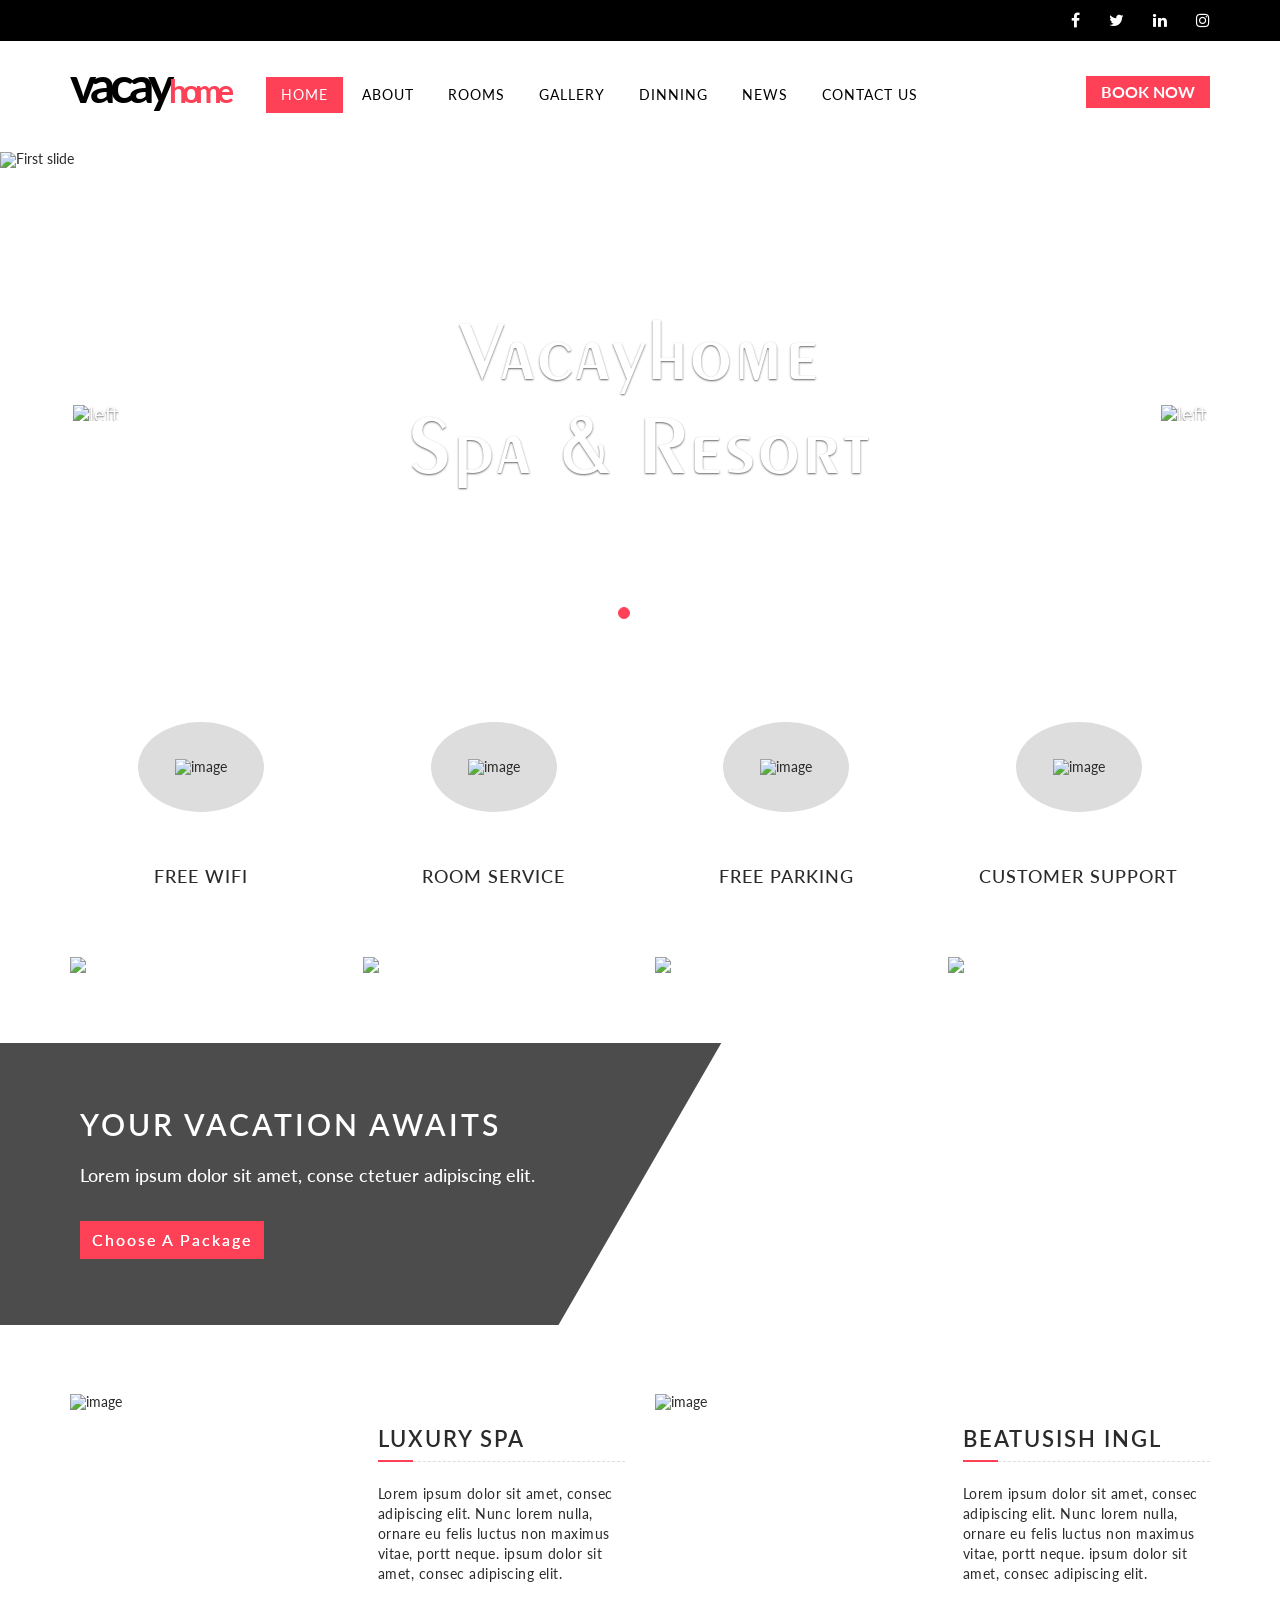
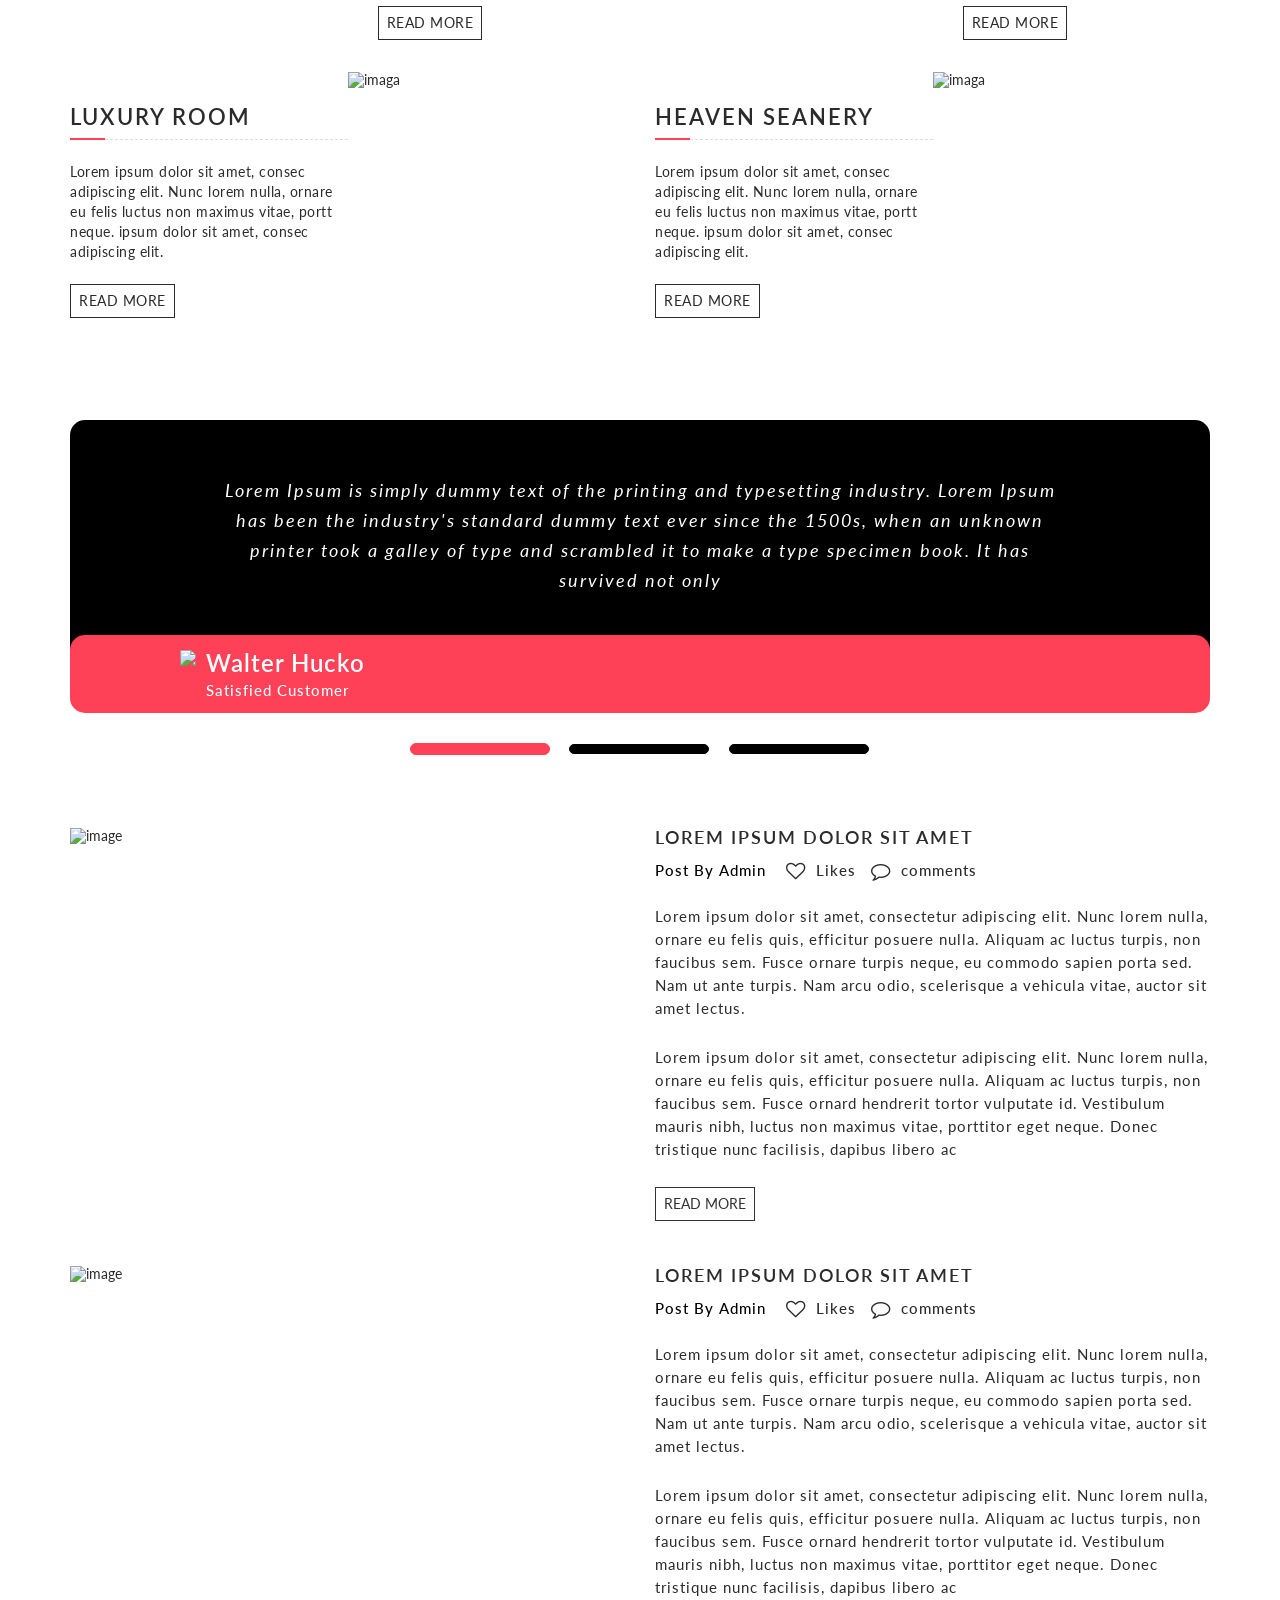
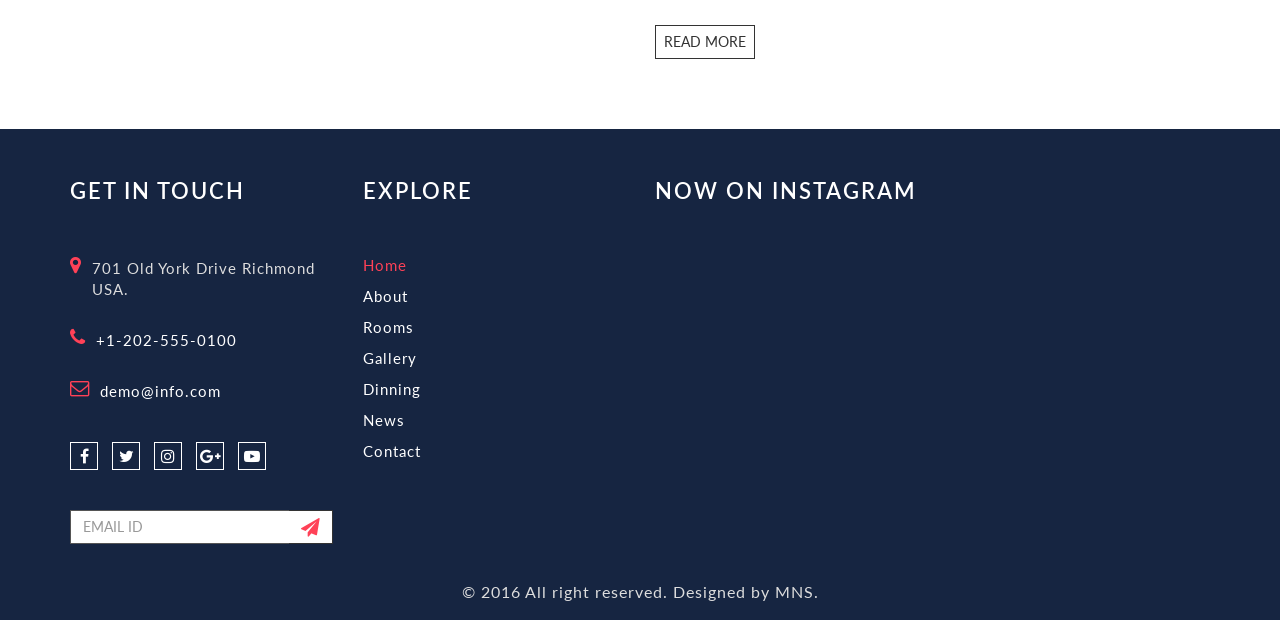
==== index.html @ 3d01913d "Add files via upload" ====
<!DOCTYPE html>
<html lang="en">

<head>
        <meta charset="utf-8">
        <meta http-equiv="X-UA-Compatible" content="IE=edge">
        <meta name="viewport" content="width=device-width, initial-scale=1.0">
        <link rel="icon" href="images/icons/favicon.png"/>
        <title>Vacayhome - Spa & Resort</title>

        <!-- Bootstrap core CSS -->
        <link href="css/bootstrap.min.css" rel="stylesheet">
        <link href="font-awesome/css/font-awesome.min.css" rel="stylesheet" type="text/css" />
        <!-- Custom styles for this template -->
        <link href="css/style.css" rel="stylesheet">
        <link href="fonts/antonio-exotic/stylesheet.css" rel="stylesheet">
        <link rel="stylesheet" href="css/lightbox.min.css">
        <link href="css/responsive.css" rel="stylesheet">
        <script src="js/jquery.min.js" type="text/javascript"></script>
        <script src="js/bootstrap.min.js" type="text/javascript"></script>
        <script src="js/lightbox-plus-jquery.min.js" type="text/javascript"></script>
        <script src="js/instafeed.min.js" type="text/javascript"></script>
        <script src="js/custom.js" type="text/javascript"></script>
    </head>
    <body>
        <div id="page">
            <!---header top---->
            <div class="top-header">
                <div class="container">
                    <div class="row">
                        <div class="col-md-6">
                            <!--                            <a href="#"> </a>
                                                        <div class="info-block"><i class="fa fa-map"></i>701 Old York Drive Richmond USA.</div>-->
                        </div>
                        <div class="col-md-6">
                            <div class="social-grid">
                                <ul class="list-unstyled text-right">
                                    <li><a><i class="fa fa-facebook"></i></a></li>
                                    <li><a><i class="fa fa-twitter"></i></a></li>
                                    <li><a><i class="fa fa-linkedin"></i></a></li>
                                    <li><a><i class="fa fa-instagram"></i></a></li>
                                </ul>
                            </div>
                        </div>
                    </div>
                </div>
            </div>
            <!--header--->
            <header class="header-container">
                <div class="container">
                    <div class="top-row">
                        <div class="row">
                            <div class="col-md-2 col-sm-6 col-xs-6">
                                <div id="logo">
                                    <!--<a href="index.html"><img src="images/logo.png" alt="logo"></a>-->
                                    <a href="index.html"><span>vacay</span>home</a>
                                </div>                       
                            </div>
                            <div class="col-sm-6 visible-sm">
                                <div class="text-right"><button type="button" class="book-now-btn">Book Now</button></div>
                            </div>
                            <div class="col-md-8 col-sm-12 col-xs-12 remove-padd">
                                <nav class="navbar navbar-default">
                                    <div class="navbar-header page-scroll">
                                        <button data-target=".navbar-ex1-collapse" data-toggle="collapse" class="navbar-toggle" type="button">
                                            <span class="sr-only">Toggle navigation</span>
                                            <span class="icon-bar"></span>
                                            <span class="icon-bar"></span>
                                            <span class="icon-bar"></span>
                                        </button>

                                    </div>
                                    <div class="collapse navigation navbar-collapse navbar-ex1-collapse remove-space">
                                        <ul class="list-unstyled nav1 cl-effect-10">
                                            <li><a  data-hover="Home" class="active"><span>Home</span></a></li>
                                            <li><a data-hover="About"  href="about.html"><span>About</span></a></li>
                                            <li><a data-hover="Rooms"  href="rooms.html"><span>Rooms</span></a></li>
                                            <li><a data-hover="Gallery"  href="gallery.html"><span>Gallery</span></a></li>
                                            <li><a data-hover="Dinning" href="dinning.html"><span>Dinning</span></a></li>
                                            <li><a data-hover="News" href="news.html"><span>News</span></a></li>
                                            <li><a data-hover="Contact Us" href="contact.html"><span>contact Us</span></a></li>
                                        </ul>

                                    </div>
                                </nav>
                            </div>
                            <div class="col-md-2  col-sm-4 col-xs-12 hidden-sm">
                                <div class="text-right"><button type="button" class="book-now-btn">Book Now</button></div>
                            </div>
                        </div>
                    </div>
                </div>
            </header>


            <!--end-->
            <div id="myCarousel1" class="carousel slide" data-ride="carousel"> 
                <!-- Indicators -->

                <ol class="carousel-indicators">
                    <li data-target="#myCarousel1" data-slide-to="0" class="active"></li>
                    <li data-target="#myCarousel1" data-slide-to="1"></li>
                    <li data-target="#myCarousel1" data-slide-to="2"></li>
                </ol>
                <div class="carousel-inner">
                    <div class="item active"> <img src="images/banner.png" style="width:100%; height: 500px" alt="First slide">
                        <div class="carousel-caption">
                            <h1>vacayhome<br> spa & Resort</h1>
                        </div>
                    </div>
                    <div class="item"> <img src="images/banner2.png" style="width:100%; height: 500px" alt="Second slide">
                        <div class="carousel-caption">
                            <h1>vacayhome<br> spa & Resort</h1>
                        </div>
                    </div>
                    <div class="item"> <img src="images/banner3.png" style="width:100%; height: 500px" alt="Third slide">
                        <div class="carousel-caption">
                            <h1>vacayhome<br> spa & Resort</h1>
                        </div>
                    </div>

                </div>
                <a class="left carousel-control" href="#myCarousel1" data-slide="prev"> <img src="images/icons/left-arrow.png" onmouseover="this.src = 'images/icons/left-arrow-hover.png'" onmouseout="this.src = 'images/icons/left-arrow.png'" alt="left"></a>
                <a class="right carousel-control" href="#myCarousel1" data-slide="next"><img src="images/icons/right-arrow.png" onmouseover="this.src = 'images/icons/right-arrow-hover.png'" onmouseout="this.src = 'images/icons/right-arrow.png'" alt="left"></a>

            </div>
            <div class="clearfix"></div>

            <!--service block--->
            <section class="service-block">
                <div class="container">
                    <div class="row">
                        <div class="col-md-3 col-sm-3 col-xs-6 width-50">
                            <div class="service-details text-center">
                                <div class="service-image">
                                    <img alt="image" class="img-responsive" src="images/icons/wifi.png">
                                </div>
                                <h4><a>free wifi</a></h4>
                            </div>
                        </div>
                        <div class="col-md-3 col-sm-3 col-xs-6 width-50">
                            <div class="service-details text-center">
                                <div class="service-image">
                                    <img alt="image" class="img-responsive" src="images/icons/key.png">
                                </div>
                                <h4><a>room service</a></h4>
                            </div>
                        </div>
                        <div class="col-md-3 col-sm-3 col-xs-6 mt-25">
                            <div class="service-details text-center">
                                <div class="service-image">
                                    <img alt="image" class="img-responsive" src="images/icons/car.png">
                                </div>
                                <h4><a>free parking</a></h4>
                            </div>
                        </div>
                        <div class="col-md-3 col-sm-3 col-xs-6 mt-25">
                            <div class="service-details text-center">
                                <div class="service-image">
                                    <img alt="image" class="img-responsive" src="images/icons/user.png">
                                </div>
                                <h4><a>customer support</a></h4>
                            </div>
                        </div>
                    </div>
                </div>
            </section>

            <!--gallery block--->
            <section class="gallery-block gallery-front">
                <div class="container">
                    <div class="row">
                        <div class="col-lg-3 col-md-3 col-sm-3 col-xs-12">
                            <div class="gallery-image">
                                <img class="img-responsive" src="images/room1.png">
                                <div class="overlay">
                                    <a class="info pop example-image-link img-responsive" href="images/room1.png" data-lightbox="example-1"><i class="fa fa-search" aria-hidden="true"></i></a>
                                    <p><a>delux room</a></p>
                                </div>
                            </div>
                        </div>
                        <div class="col-lg-3 col-md-3 col-sm-3 col-xs-12">
                            <div class="gallery-image">
                                <img class="img-responsive" src="images/room2.png">
                                <div class="overlay">
                                    <a class="info pop example-image-link img-responsive" href="images/room2.png" data-lightbox="example-1"><i class="fa fa-search" aria-hidden="true"></i></a>
                                    <p><a>super room</a></p>
                                </div>
                            </div>
                        </div>
                        <div class="col-lg-3 col-md-3 col-sm-3 col-xs-12">
                            <div class="gallery-image">
                                <img class="img-responsive" src="images/room3.png">
                                <div class="overlay">
                                    <a class="info pop example-image-link img-responsive" href="images/room3.png" data-lightbox="example-1"><i class="fa fa-search" aria-hidden="true"></i></a>
                                    <p><a>single room</a></p>
                                </div>
                            </div>
                        </div>
                        <div class="col-lg-3 col-md-3 col-sm-3 col-xs-12">
                            <div class="gallery-image">
                                <img class="img-responsive" src="images/room4.png">
                                <div class="overlay">
                                    <a class="info pop example-image-link img-responsive" href="images/room4.png" data-lightbox="example-1"><i class="fa fa-search" aria-hidden="true"></i></a>
                                    <p><a>double room</a></p>
                                </div>
                            </div>
                        </div>
                    </div>
                </div>
            </section>

            <!--offer block-->
            <section class="vacation-offer-block">
                <div class="vacation-offer-bgbanner">
                    <div class="container">
                        <div class="row">
                            <div class="col-md-5 col-sm-6 col-xs-12">
                                <div class="vacation-offer-details">
                                    <h1>Your vacation Awaits</h1>
                                    <h4>Lorem ipsum dolor sit amet, conse ctetuer adipiscing elit.</h4>
                                    <button type="button" class="btn btn-default">Choose a package</button>
                                </div>
                            </div>
                        </div>
                    </div>
                </div>
            </section>
            <!--End-->

            <!----resort-overview--->
            <section class="resort-overview-block">
                <div class="container">
                    <div class="row">
                        <div class="col-md-6 col-sm-12 col-xs-12 remove-padd-right">
                            <div class="side-A">
                                <div class="product-thumb">
                                    <div class="image">
                                        <a><img src="images/category1.png" class="img-responsive" alt="image"></a>
                                    </div>
                                </div>
                            </div>
                            <div class="side-B">
                                <div class="product-desc-side">
                                    <h3><a>luxury spa</a></h3>
                                    <p>Lorem ipsum dolor sit amet, consec adipiscing elit. Nunc lorem nulla, ornare eu felis luctus non maximus vitae, portt neque. ipsum dolor sit amet, consec adipiscing elit.</p>
                                    <div class="links"><a href="single-blog.html">Read more</a></div>
                                </div>
                            </div>
                        </div>
                        <div class="clear"></div>
                        <div class="col-md-6 col-sm-12 col-xs-12 remove-padd-left">
                            <div class="side-A">
                                <div class="product-thumb">
                                    <div class="image">
                                        <a><img alt="image" class="img-responsive" src="images/category2.png"></a>
                                    </div>
                                </div>
                            </div>
                            <div class="side-B">
                                <div class="product-desc-side">
                                    <h3><a>Beatusish ingl</a></h3>
                                    <p>Lorem ipsum dolor sit amet, consec adipiscing elit. Nunc lorem nulla, ornare eu felis luctus non maximus vitae, portt neque. ipsum dolor sit amet, consec adipiscing elit.</p>
                                    <div class="links"><a href="single-blog.html">Read more</a></div>
                                </div>
                            </div>
                        </div>
                        <div class="clear"></div>
                        <div class="col-md-6 col-sm-12 col-xs-12 remove-padd-right">
                            <div class="side-A">
                                <div class="product-desc-side">
                                    <h3><a>luxury room</a></h3>
                                    <p>Lorem ipsum dolor sit amet, consec adipiscing elit. Nunc lorem nulla, ornare eu felis luctus non maximus vitae, portt neque. ipsum dolor sit amet, consec adipiscing elit.</p>
                                    <div class="links"><a href="single-blog.html">Read more</a></div>
                                </div>
                            </div>

                            <div class="side-B">
                                <div class="product-thumb">
                                    <div class="image txt-rgt">
                                        <a class="arrow-left"><img src="images/category3.png" class="img-responsive" alt="imaga"></a>
                                    </div>
                                </div>
                            </div>
                        </div>
                        <div class="clear"></div>
                        <div class="col-md-6 col-sm-12 col-xs-12 remove-padd-left">
                            <div class="side-A">
                                <div class="product-desc-side">
                                    <h3><a>heaven seanery</a></h3>
                                    <p>Lorem ipsum dolor sit amet, consec adipiscing elit. Nunc lorem nulla, ornare eu felis luctus non maximus vitae, portt neque. ipsum dolor sit amet, consec adipiscing elit.</p>
                                    <div class="links"><a href="single-blog.html">Read more</a></div>
                                </div>
                            </div>

                            <div class="side-B">
                                <div class="product-thumb txt-rgt">
                                    <div class="image">
                                        <a class="arrow-left"><img src="images/category4.png" class="img-responsive" alt="imaga"></a>
                                    </div>
                                </div>
                            </div>
                        </div>
                        <div class="clearfix"></div>

                    </div>
                </div>
            </section>

            <!-----blog slider----->
            <!--blog trainer block-->
            <section class="blog-block-slider">
                <div class="blog-block-slider-fix-image">
                    <div id="myCarousel2" class="carousel slide" data-ride="carousel">
                        <div class="container">
                            <!-- Wrapper for slides -->
                            <ol class="carousel-indicators">
                                <li data-target="#myCarousel2" data-slide-to="0" class="active"></li>
                                <li data-target="#myCarousel2" data-slide-to="1"></li>
                                <li data-target="#myCarousel2" data-slide-to="2"></li>
                            </ol>
                            <div class="carousel-inner" role="listbox">
                                <div class="item active">
                                    <div class="blog-box">
                                        <p>Lorem Ipsum is simply dummy text of the printing and typesetting industry. Lorem Ipsum has been the industry's standard dummy text ever since the 1500s, when an unknown printer took a galley of type and scrambled it to make a type specimen book. It has survived not only</p>
                                    </div>
                                    <div class="blog-view-box">
                                        <div class="media">
                                            <div class="media-left">
                                                <img src="images/client1.png" class="media-object">
                                            </div>
                                            <div class="media-body">
                                                <h3 class="media-heading blog-title">Walter Hucko</h3>
                                                <h5 class="blog-rev">Satisfied Customer</h5>
                                            </div>
                                        </div>
                                    </div>
                                </div>
                                <div class="item">
                                    <div class="blog-box">
                                        <p>Lorem Ipsum is simply dummy text of the printing and typesetting industry. Lorem Ipsum has been the industry's standard dummy text ever since the 1500s, when an unknown printer took a galley of type and scrambled it to make a type specimen book. It has survived not only</p>
                                    </div>
                                    <div class="blog-view-box">
                                        <div class="media">
                                            <div class="media-left">
                                                <img src="images/client2.png" class="media-object">
                                            </div>
                                            <div class="media-body">
                                                <h3 class="media-heading blog-title">Jules Boutin</h3>
                                                <h5 class="blog-rev">Satisfied Customer</h5>
                                            </div>
                                        </div>
                                    </div>
                                </div>
                                <div class="item">
                                    <div class="blog-box">
                                        <p>Lorem Ipsum is simply dummy text of the printing and typesetting industry. Lorem Ipsum has been the industry's standard dummy text ever since the 1500s, when an unknown printer took a galley of type and scrambled it to make a type specimen book. It has survived not only</p>
                                    </div>
                                    <div class="blog-view-box">
                                        <div class="media">
                                            <div class="media-left">
                                                <img src="images/client3.png" class="media-object">
                                            </div>
                                            <div class="media-body">
                                                <h3 class="media-heading blog-title">Attilio Marzi</h3>
                                                <h5 class="blog-rev">Satisfied Customer</h5>
                                            </div>
                                        </div>
                                    </div>
                                </div>
                            </div>
                        </div>
                    </div>
                </div>
                <div class="clearfix"></div>
            </section>

            <!---blog block--->
            <section class="blog-block">
                <div class="container">
                    <div class="row offspace-45">
                        <div class="view-set-block">
                            <div class="col-md-6 col-sm-6 col-xs-12">
                                <div class="event-blog-image">
                                    <img alt="image" class="img-responsive" src="images/blog1.png">
                                </div>
                            </div>
                            <div class="col-md-6 col-sm-6 col-xs-12 side-in-image">
                                <div class="event-blog-details">
                                    <h4><a href="single-blog.html">Lorem ipsum dolor sit amet</a></h4>
                                    <h5>Post By Admin <a><i aria-hidden="true" class="fa fa-heart-o fa-lg"></i>Likes</a><a><i aria-hidden="true" class="fa fa-comment-o fa-lg"></i>comments</a></h5>
                                    <p>Lorem ipsum dolor sit amet, consectetur adipiscing elit. Nunc lorem nulla, ornare eu felis quis, efficitur posuere nulla. Aliquam ac luctus turpis, non faucibus sem. Fusce ornare turpis neque, eu commodo sapien porta sed. Nam ut ante turpis. Nam arcu odio, scelerisque a vehicula vitae, auctor sit amet lectus. </p>
                                    <p>Lorem ipsum dolor sit amet, consectetur adipiscing elit. Nunc lorem nulla, ornare eu felis quis, efficitur posuere nulla. Aliquam ac luctus turpis, non faucibus sem. Fusce ornard hendrerit tortor vulputate id. Vestibulum mauris nibh, luctus non maximus vitae, porttitor eget neque. Donec tristique nunc facilisis, dapibus libero ac</p>
                                    <a class="btn btn-default" href="single-blog.html">Read More</a>
                                </div>
                            </div>
                        </div>
                    </div>
                    <div class="row offspace-45">
                        <div class="view-set-block">
                            <div class="col-md-6 col-sm-6 col-xs-12">
                                <div class="event-blog-image">
                                    <img alt="image" class="img-responsive" src="images/blog2.png">
                                </div>
                            </div>
                            <div class="col-md-6 col-sm-6 col-xs-12 side-in-image">
                                <div class="event-blog-details">
                                    <h4><a href="single-blog.html">Lorem ipsum dolor sit amet</a></h4>
                                    <h5>Post By Admin <a><i aria-hidden="true" class="fa fa-heart-o fa-lg"></i>Likes</a><a><i aria-hidden="true" class="fa fa-comment-o fa-lg"></i>comments</a></h5>
                                    <p>Lorem ipsum dolor sit amet, consectetur adipiscing elit. Nunc lorem nulla, ornare eu felis quis, efficitur posuere nulla. Aliquam ac luctus turpis, non faucibus sem. Fusce ornare turpis neque, eu commodo sapien porta sed. Nam ut ante turpis. Nam arcu odio, scelerisque a vehicula vitae, auctor sit amet lectus. </p>
                                    <p>Lorem ipsum dolor sit amet, consectetur adipiscing elit. Nunc lorem nulla, ornare eu felis quis, efficitur posuere nulla. Aliquam ac luctus turpis, non faucibus sem. Fusce ornard hendrerit tortor vulputate id. Vestibulum mauris nibh, luctus non maximus vitae, porttitor eget neque. Donec tristique nunc facilisis, dapibus libero ac</p>
                                    <a class="btn btn-default" href="single-blog.html">Read More</a>
                                </div>
                            </div>
                        </div>
                    </div>
                </div>
            </section>

            <!---footer--->
            <footer>
                <div class="container">
                    <div class="row">
                        <div class="col-md-3 col-sm-6 col-xs-12 width-set-50">
                            <div class="footer-details">
                                <h4>Get in touch</h4>
                                <ul class="list-unstyled footer-contact-list">
                                    <li>
                                        <i class="fa fa-map-marker fa-lg"></i>
                                        <p>701 Old York Drive Richmond USA.</p>
                                    </li>
                                    <li>
                                        <i class="fa fa-phone fa-lg"></i>
                                        <p><a href="tel:+1-202-555-0100"> +1-202-555-0100</a></p>
                                    </li>
                                    <li>
                                        <i class="fa fa-envelope-o fa-lg"></i>
                                        <p><a href="mailto:demo@info.com"> demo@info.com</a></p>
                                    </li>
                                </ul>
                                <div class="footer-social-icon">
                                    <a href="#"><i class="fa fa-facebook"></i></a>
                                    <a href="#"><i class="fa fa-twitter"></i></a>                           
                                    <a href="#"><i class="fa fa-instagram"></i></a>
                                    <a href="#"><i class="fa fa-google-plus"></i></a>
                                    <a href="#"><i class="fa fa-youtube-play"></i></a>
                                </div>
                                <div class="input-group" id="subscribe">
                                    <input type="text" class="form-control subscribe-box" value="" name="subscribe" placeholder="EMAIL ID">
                                    <span class="input-group-btn">
                                        <button type="button" class="btn subscribe-button"><i class="fa fa-paper-plane fa-lg"></i></button>
                                    </span>
                                </div>
                            </div>
                        </div>
                        <div class="col-md-3 col-sm-6 col-xs-12 width-50 width-set-50">
                            <div class="footer-details">
                                <h4>explore</h4>
                                <ul class="list-unstyled footer-links">
                                    <li class="active"><a>Home</a></li>
                                    <li><a href="about.html">About</a></li>
                                    <li><a href="rooms.html">Rooms</a></li>
                                    <li><a href="gallery.html">Gallery</a></li>
                                    <li><a href="#">Dinning</a></li>
                                    <li> <a href="news.html">News</a></li>
                                    <li> <a href="contact.html">Contact</a></li>
                                </ul>
                            </div>
                        </div>
                        <div class="col-md-6 col-sm-12 col-xs-12">
                            <div class="footer-details">
                                <h4>Now On Instagram</h4>
                                <div class="row">
                                    <div class="instagram-images">
                                        <div id="instafeed"></div>
                                    </div>
                                </div>
                            </div>
                        </div>
                    </div>

                    <div class="copyright">
                        &copy; 2016 All right reserved. Designed by MNS.
                    </div>

                </div>
            </footer>

            <!--back to top--->
            <a style="display: none;" href="javascript:void(0);" class="scrollTop back-to-top" id="back-to-top">
                <span><i aria-hidden="true" class="fa fa-angle-up fa-lg"></i></span>
                <span>Top</span>
            </a>

        </div>
    </body>

</html>
---- css/style.css ----
/*-----------------------------------------

 * Project Name: Vacayhome - Spa & Resort
 * Verson: 1.0.0
 * Author: Md. Nuruzzaman Shakil
 * Author URL: https://github.com/mdnuruzzamanshakil
 
/*-----------------------------------------
/*@import url('https://fonts.googleapis.com/css?family=Cabin:400,500,600,700');*/
@import url('https://fonts.googleapis.com/css?family=Lato:400,700,900');

html, body {
    height: 100%;
    margin: 0;
    padding: 0;
}
body {
    background-color: #fff;
    color: #2b2b2b;
    /*font-family: 'Cabin', sans-serif;*/
    font-family: 'Lato', sans-serif;
    font-size: 14px;
    line-height: 16px;
    min-width: 320px;
    /*overflow: hidden;*/
    width: 100%;
}
* {
    margin: 0;
    padding: 0;
}
h1,h2,h3,h4,h5,h6,p{
    margin: 0
}

html, html a {
    -webkit-font-smoothing: antialiased;
    text-shadow: 1px 1px 1px rgba(0,0,0,0.004);

}
a, button {
    text-decoration: none;
    cursor: pointer;
}
a{
    color: #2b2b2b;
}
a, a:hover, a:focus, button:hover, button:focus {
    outline: 0 none !important;
    text-decoration: none;
}
a:focus ,a:hover{
    color: #ff4157;
}
ul{
    margin: 0;
    padding: 0;
}
#page{
    overflow: hidden;
}
.remove-padd{
    padding-left: 0;
    padding-right: 0;
}
.offspace-15{
    margin-top: 15px;
}
.offspace-45{
    margin-top: 45px;
}
/*top header*/
.top-header {
    background: #000 none repeat scroll 0 0;
    padding: 12px 0;
}
.social-grid li a {
    color: #fff;
    display: inline-block;
    font-size: 16px;
    text-align: center;
}
.social-grid li a:hover{
    color: #ff4157;
}
.social-grid li + li{
    margin-left: 25px;
}
.info-block{
    color: #fff;
}
.info-block .fa {
    margin-right: 15px;
}
/*navbar*/
.navbar-default {
    background-color: rgba(0,0,0,0);
    border-color: rgba(0,0,0,0);
}
.navbar{
    min-height: 35px;
    margin-bottom: 0;
}
.navigation .nav1 li {
    display: inline;
    position: relative;
}
/*.navigation .nav1 li a {
    color: #000;
    display: inline-block;
    font-size: 14px;
    font-weight: 400;
    letter-spacing: 1px;
    text-transform: uppercase;
}*/

/*carousel*/
#myCarousel1 .carousel-caption {
    bottom: auto;
    color: #fff;
    left: 50%;
    position: absolute;
    right: auto;
    text-align: center;
    text-shadow: 0 1px 2px rgba(0, 0, 0, 0.6);
    top: 50%;
    transform: translate(-50%, -50%);
    width: 100%;
    z-index: 0;
}
#myCarousel1 .carousel-caption h1 {
    color: #fff;
    font-family: "exotc350_dmbd_btdemi-bold";
    font-size: 85px;
    letter-spacing: 2px;

    text-transform: capitalize;
}

/*common*/
.service-block, .gallery-block, .vacation-offer-block, .resort-overview-block, .blog-block, .blog-block-slider, .about-block, .contact-block, .blog{
    padding: 70px 0 0 0;
}

/*social link*/
.social-grid ul li{
    display: inline;
}
.top-row{
    padding: 35px 0;
}
#logo > a {
    color: #ff4157;
    font-size: 32px;
    font-weight: 700;
    letter-spacing: -5px;
}
#logo > a span {
    color: #000;
    font-size: 50px;
}
.book-now-btn {
    background: #ff4157 none repeat scroll 0 0;
    border: medium none;
    color: #fff;
    font-size: 16px;
    font-weight: 700;
    letter-spacing: 0;
    padding: 8px 15px;
    text-transform: uppercase;
}
.book-now-btn:hover, .vacation-offer-details .btn.btn-default:hover{
    background: #162541;
}

.cl-effect-10 a::before, .cl-effect-10 a.active::before {
    background: #ff4157;
    color: #fff;
    content: attr(data-hover);
    height: 100%;
    left: 0;
    padding: 10px 15px;
    position: absolute;
    top: 0;
    transition: transform 0.3s ease 0s;
    width: 100%;
    z-index: -1;
}
.cl-effect-10 a.active::before{
    z-index: 1;

}
.cl-effect-10 a:hover span, .cl-effect-10 a:focus span {
    transform: translateX(100%);
}
.cl-effect-10 a:hover::before, .cl-effect-10 a:focus::before {
    transform: translateX(0%);
}
.cl-effect-10 a.active{
    color: #ff;
}
.cl-effect-10 {
    position: relative;
    z-index: 1;
}
.cl-effect-10 a {
    overflow: hidden;
    color: #000;
    display: inline-block;
    font-size: 14px;
    font-weight: 400;
    letter-spacing: 1px;
    /*margin: 15px 25px;*/
    outline: none;
    position: relative;
    text-decoration: none;
    text-transform: uppercase;
}
.cl-effect-10 a span {
    background: #fff none repeat scroll 0 0;
    display: block;
    padding: 10px 15px;
    transition: transform 0.3s ease 0s;
}
/*service block*/
.service-image {
    border: 2px solid #ddd;
    border-radius: 50%;
    display: inline-block;
    padding: 35px;
    background: #ddd;
}
.service-details h4 {
    font-size: 18px;
    font-weight: 500;
    letter-spacing: 1px;
    margin-top: 55px;
    text-transform: uppercase;
}
.gallery-front .gallery-image {
    position: relative;
    max-width: 263px;
    margin-right: auto;
    margin-left: auto;
}
.instagram-images .gallery-image{
    max-width: 171px;
    margin-left: auto;
    margin-right: auto;
    position: relative;
}
.gallery-image .overlay {
    background-color: rgba(0, 0, 0, 0.5);
    height: 100%;
    left: 0;
    opacity: 0;
    overflow: hidden;
    position: absolute;
    top: 0;
    transition: all 0.4s ease-in-out 0s;
    width: 100%;
}
.gallery-image:hover .overlay {
    opacity: 1;
}
.gallery-image:hover p {
    bottom: 50px;
}
.overlay .info > i {
    color: #fff;
    font-size: 25px;
}
/*.gallery-image a.info {
    color: #fff;
    display: flex;
    flex-direction: column;
    font-size: 22px;
    font-weight: 600;
    height: 100%;
    justify-content: center;
    letter-spacing: 5px;
    opacity: 1;
    position: absolute;
    text-align: center;
    text-decoration: none;
    text-transform: uppercase;
    transition: all 0.2s ease-in-out 0s;
    width: 100%;
}*/
.gallery-image img {
    margin-left: auto;
    margin-right: auto;
}
.gallery-image a.info {
    color: #fff;
    font-size: 22px;
    font-weight: 600;
    left: 50%;
    letter-spacing: 5px;
    opacity: 1;
    position: absolute;
    text-align: center;
    text-decoration: none;
    text-transform: uppercase;
    top: 50%;
    transform: translate(-50%, -50%);
    transition: all 0.2s ease-in-out 0s;
}
.gallery-image a.info:hover, .gallery-image a.info > i:hover{
    color: #e01931;
}
.overlay p {
    bottom: 0;
    font-size: 17px;
    font-weight: 600;
    left: 25%;
    letter-spacing: 2px;
    position: absolute;
    text-transform: uppercase;
    transition: bottom 0.9s ease 0s;
}
.overlay p a{
    color: #fff;
}
.overlay p a:hover{
    color: #ff4157;
}
.vacation-offer-bgbanner {
    background: rgba(0, 0, 0, 0) url("../images/vacation-banner.png") no-repeat scroll center center / cover ;
    color: #fff;
    position: relative;
    padding: 65px;
}
.vacation-offer-bgbanner::before {
    background: rgba(0, 0, 0, 0.7) none repeat scroll 0 0;
    content: "";
    display: block;
    height: 100%;
    left: -50%;
    position: absolute;
    top: 0;
    transform: skewX(-30deg);
    width: 100%;
}
.vacation-offer-details > h1 {
    font-size: 30px;
    font-weight: 600;
    letter-spacing: 3px;
    margin-bottom: 25px;
    text-transform: uppercase;
}
.vacation-offer-details .btn.btn-default {
    background: #ff4157 none repeat scroll 0 0;
    border: medium none;
    border-radius: 0;
    color: #fff;
    font-size: 16px;
    letter-spacing: 2px;
    margin-top: 35px;
    padding: 8px 12px;
    text-shadow: 0 0 0;
    text-transform: capitalize;
}
.side-A{
    float: left;
    width: 50%;
}
.side-B{
    float: right;
    width: 50%;
}
.image img {
    margin-left: auto;
    margin-right: auto;
}
.product-desc-side {
    display: flex;
    flex-direction: column;
    font-size: 14px;
    height: 278px;
    justify-content: center;
    letter-spacing: 0.5px;
    line-height: 20px;
    padding: 0 0 0 30px;
    text-align: left;
}
.product-desc-side h3 {
    border-bottom: 1px dashed #ddd;
    font-size: 22px;
    font-weight: 600;
    letter-spacing: 2px;
    padding-bottom: 10px;
    position: relative;
    text-transform: uppercase;
}
.product-desc-side h3::before {
    background: #ff4157;
    bottom: -1px;
    content: "";
    height: 2px;
    left: 0;
    position: absolute;
    width: 35px;
    transition: width 0.9s;
}
.product-desc-side:hover h3:before{
    width: 100%;
}
.product-desc-side > p {
    margin: 22px 0;
}
.links > a , .event-blog-details a.btn-default{
    border: 1px solid;
    display: inline-block;
    padding: 6px 8px;
    text-transform: uppercase;
    border-radius: 0;
}
.links > a:hover, .event-blog-details a.btn-default:hover{
    background: #ff4157;
    border-color: #ff4157;
    color: #fff;
}
.side-A .product-desc-side {
    padding: 0;
}
/*blog event block*/
.event-blog-details > h4 {
    font-weight: 600;
    letter-spacing: 2px;
    margin-bottom: 15px;
    text-transform: uppercase;
}
.event-blog-details > p {
    font-size: 14.5px;
    letter-spacing: 1px;
    line-height: 23px;
    margin: 26px 0;
}
.event-blog-details h5 {
    color: #000;
    font-size: 14.5px;
    letter-spacing: 1px;
}
.event-blog-details h5 > a {
    margin-left: 5px;
}
.event-blog-details h5 a i {
    margin: 0 10px;
}
/*footer*/
footer {
    background: #162541 none repeat scroll 0 0;
    color: #ddd !important;
    margin-top: 70px;
    padding: 50px 0 20px;
}
.footer-details > h4 {
    font-size: 22px;
    font-weight: 600;
    letter-spacing: 2px;
    margin-bottom: 55px;
    text-transform: uppercase;
    color: #fff;
}
footer a{
    color: #fff;
}
.footer-contact-list i {
    color: #ff4157;
    float: left;
    margin-right: 10px;
}
.footer-contact-list p {
    overflow: hidden;
    line-height: 21px;
}
.footer-contact-list li {
    font-size: 14.5px;
    letter-spacing: 1px;
}
.footer-contact-list li + li {
    margin-top: 30px;
}
.footer-links li + li{
    margin-top: 15px;
}
.footer-links li {
    font-size: 14.5px;
    letter-spacing: 1px;
    text-transform: capitalize;
}
.footer-links li.active a{
    color: #ff4157;
}
.footer-social-icon {
    margin-top: 40px;
}
.footer-social-icon > a {
    border: 1px solid;
    display: inline-block;
    font-size: 16px;
    height: 28px;
    text-align: center;
    width: 28px;
}
.footer-social-icon > a i {
    line-height: 26px;
}
.footer-social-icon > a + a {
    margin-left: 10px;
}
#subscribe{
    margin-top: 40px;
}
#subscribe input {
    border: 1px solid;
    border-radius: 0;
    border-right: 0;
    box-shadow: none;
}
.btn.subscribe-button {
    -moz-border-bottom-colors: none;
    -moz-border-left-colors: none;
    -moz-border-right-colors: none;
    -moz-border-top-colors: none;
    background: rgba(0, 0, 0, 0) none repeat scroll 0 0;
    border-color: #333;
    border-image: none;
    border-radius: 0;
    border-style: solid solid solid none;
    border-width: 1px 1px 1px 0;
    color: #ff4157;
    background: #fff;
}
/*blog slider*/
.blog-box {
    background: #000 none repeat scroll 0 0;
    color: #fff;
    padding: 45px 110px;
    border-radius: 15px 15px 0 0;
}
.blog-box p::before {
    content: url("../images/icons/left-quotes-sign.png");
    left: 0;
    position: absolute;
    top: 0;
}
.blog-box p::after {
    content: url("../images/icons/left-quotes-sign.png");
    right: 0;
    position: absolute;
    bottom:  0;
    transform: scaleX(-1);
}
.blog-box > p {
    padding: 0 40px;
    position: relative;
}
.blog-box > p {
    font-size: 18px;
    font-style: italic;
    letter-spacing: 2px;
    line-height: 30px;
    padding: 0 40px;
    position: relative;
    text-align: center;
    padding-top: 10px;
    padding-bottom: 10px;
}
.blog-view-box {
    background: #ff4157 none repeat scroll 0 0;
    border-radius: 15px;
    color: #fff;
    margin-top: -15px;
    padding: 15px 110px;
}
.blog-view-box .media-body {
    vertical-align: middle;
}
.blog-view-box .media-body h3 {
    font-weight: 600;
    letter-spacing: 1px;
}
.blog-rev {
    font-size: 15px;
    letter-spacing: 1px;
}
/*carousel*/
.carousel-control.left, .carousel-control.right {
    background-image: none;
}
.carousel-control {
    opacity: 1;
}
#myCarousel2 .carousel-indicators li {
    background-color: #000;
    border: 1px solid #000;
    width: 140px;
}
#myCarousel2 .carousel-indicators .active {
    background-color: #ff4157;
    border-color: #ff4157;
    width: 140px;
}
#myCarousel2 .carousel-indicators {
    bottom: -55px;
}
#myCarousel2 .carousel-indicators li + li {
    margin-left: 15px;
}
.carousel-control {
    top: 50%;
}
.carousel-control:focus, .carousel-control:hover {
    opacity: 1;
}
#myCarousel1 .carousel-indicators .active{
    background: #ff4157;
    border-color: #ff4157;
}
/*back to top*/
#back-to-top {
    background: #ff4157;
    bottom: 40px;
    color: #fff;
    padding: 10px;
    position: fixed;
    right: 0;
    text-align: center;
    z-index: 9999;
    font-weight: 600;
    letter-spacing: 1px;
}
#back-to-top:hover{
    background: #c01b21;
}
#back-to-top > span {
    display: block;
}
/*navbar toggle*/
.navbar-toggle {
    background: #000;
    border: medium none;
    border-radius: 0;
    margin-top: -36px;
}
.navbar-toggle:hover, .navbar-default .navbar-toggle:focus, .navbar-default .navbar-toggle:hover {
    background: #ff4157 !important;
}
.navbar-default .navbar-toggle .icon-bar{
    background-color: #fff;
}
/*copyright*/
.copyright {
    font-size: 16px;
    letter-spacing: 1px;
    margin-top: 40px;
    text-align: center;
}
.copyright > a{
    color: #ff4157;
    font-weight: 600;
    font-size: 18px;
}
.copyright > a:hover{
    color: #fff;
}
/*rooms page*/
.bg-set-col{
    background: rgba(0,0,0,0.25);
    padding: 50px 0;
}
/*about page*/
.about-left p {
    color: #000000;
    font-size: 45px;
    font-weight: 100;
    line-height: 40px;
    text-transform: uppercase;
    width: 76%;
}
.about-right h3 {
    font-size: 26px;
    font-weight: 600;
    letter-spacing: 1px;
    margin-bottom: 15px;
}
.about-right > p {
    font-size: 15px;
    letter-spacing: 0.5px;
    line-height: 22px;
    margin-bottom: 15px;
}
.about-right li {
    position: relative;
    font-size: 14.8px;
    font-weight: 500;
    line-height: 30px;
    padding-left: 15px;
}

.about-right li:before{
    content: '';
    position: absolute;
    left: 0;
    top: 0;
    font-family: 'fontawesome';
    color: #ff4157;
    font-weight: 600;
}
.about-right span {
    color: #000;
    display: block;
    font-size: 20px;
    line-height: 24px;
    margin-top: 20px;
}
/*contact*/
/*contact*/
.contact-left-block > h3 , .contact-form > h3{
    color: #000;
    font-size: 25px;
    font-weight: 600;
    margin-bottom: 14px;
    text-transform: capitalize;
}
.contact-left-block > h3 > span, .contact-form > h3 > span{
    color: #ff4157;
}
.contact-left-block > p {
    color: #000;
    font-size: 15px;
    letter-spacing: 1px;
    line-height: 20px;
    margin-bottom: 15px;
}
.contact-left-block > p i {
    background: #ff4157 none repeat scroll 0 0;
    border-radius: 50%;
    color: #fff;
    height: 30px;
    line-height: 28px;
    text-align: center;
    width: 30px;
    font-size: 14px;
}
.contact-form form {
    margin-top: 15px;
}
.contact-form form .form-control {
    margin-bottom: 15px;
}
.form-control {
    border-radius: 0;
}
.submit-btn, .read-more-btn {
    background: rgba(0, 0, 0, 0) none repeat scroll 0 0;
    border: 1px solid;
    display: inline-block;
    font-size: 15px;
    font-weight: 600;
    letter-spacing: 1px;
    margin-top: 15px;
    padding: 6px 15px;
    text-transform: uppercase;
}
.submit-btn:hover, .read-more-btn:hover{
    background: #ff4157;
    border-color: #ff4157;
    color: #fff;
}
.contact-form form textarea{
    min-height: 140px;
}
.offspace-70{
    margin-top: 70px;
}
.hover-effect .gallery-image-list:hover img, .hover-effect .grid-item:hover img {
    animation: 1.5s ease 0s normal none 1 running flash;
    opacity: 0.6;
}
/*dinning*/
.blog-title-head {
    font-size: 25px;
    letter-spacing: 2px;
    margin: 0px 0 15px 0;
}
.blog-title-head > a{
    color: #000;

}
.blog-title-head > a:hover{

}
.blog-date {
    color: #000;
    font-size: 18px;
    letter-spacing: 1px;
    margin: 0;
}
.blog-desc {
    font-size: 15px;
    letter-spacing: 2px;
    line-height: 30px;
    margin: 40px 0;
    text-align: justify;
}
.user-info{
    margin-bottom: 15px;
}
.user-info > a{
    color: #ff4157;
}
.user-info > a:hover{
    color: #333;
}
.comment-form input, .comment-form textArea {
    margin-top: 15px;
}
.comment-form textArea{
    height: 140px;
}
.blog-list h4, .blog-list1 h4 {
    border-bottom: 2px solid #ff4157;
    font-size: 18px;
    font-weight: 600;
    letter-spacing: 1px;
    margin-bottom: 25px;
    margin-top: 20px;
    padding-bottom: 10px;
    text-transform: uppercase;
}
.blog-list ul li {
    border-bottom: 1px dashed #ddd;
    list-style: outside none none;
}
.blog-list li a {
    display: block;
    font-size: 14px;
    margin: 12px 0;
}
.blog-list li i {
    margin-right: 5px;
}
.blog-text p{
    margin-top: 15px;
}
.blog-text .link {
    font-size: 12.5px;
    font-weight: 600;
    letter-spacing: 0.5px;
}
.offspace-30{
    margin-top: 30px;
}
/*single page image*/
.image-head-wrapper {
    background: rgba(0, 0, 0, 0) url("../images/inner-banner.png") no-repeat scroll center top;
    height: 450px;
    position: relative;
}
.inner-wrapper {
    color: #fff;
    left: 70%;
    position: relative;
    text-align: right;
    text-transform: uppercase;
    top: 50%;
    transform: translate(-70%, -70%);
    width: 60%;
}
.inner-wrapper h1{
    font-family: "exotc350_dmbd_btdemi-bold";
}

/*instafeed images*/
#instafeed .likes {
    background: rgba(255,68,87, 0.8) none repeat scroll 0 0;
    color: #ffffff;
    display: flex;
    flex-direction: column;
    font-family: sans-serif;
    font-size: 1em;
    height: 100%;
    justify-content: center;
    left: 0;
    opacity: 0;
    position: absolute;
    right: 0;
    text-align: center;
    text-shadow: 0 1px rgba(0, 0, 0, 0.5);
    top: 0;
    transition: opacity 100ms ease 0s;
    width: 100%;
}
#instafeed a img{
    max-width: 100%;
}
.insta-image {
    max-width: 150px;
    position: relative;
}

#instafeed a:hover .likes {
    opacity:1;
}

.animated.flipInX {
    display: block;
    position: relative;
}
#instafeed > div:nth-last-child(-n+3) {
    margin-top: 15px;
}
---- fonts/antonio-exotic/stylesheet.css ----
/* Generated by Font Squirrel (https://www.fontsquirrel.com) on March 16, 2017 */



@font-face {
    font-family: 'exotc350_dmbd_btdemi-bold';
    src: url('exotic_350_demi-bold_bt-webfont.woff2') format('woff2'),
         url('exotic_350_demi-bold_bt-webfont.woff') format('woff');
    font-weight: normal;
    font-style: normal;

}




@font-face {
    font-family: 'exotc350_bd_btbold';
    src: url('ufonts.com_exotic-350-bold-bt-webfont.woff2') format('woff2'),
         url('ufonts.com_exotic-350-bold-bt-webfont.woff') format('woff');
    font-weight: normal;
    font-style: normal;

}




@font-face {
    font-family: 'antoniobold';
    src: url('antonio-bold-webfont.woff2') format('woff2'),
         url('antonio-bold-webfont.woff') format('woff');
    font-weight: normal;
    font-style: normal;

}




@font-face {
    font-family: 'antoniolight';
    src: url('antonio-light-webfont.woff2') format('woff2'),
         url('antonio-light-webfont.woff') format('woff');
    font-weight: normal;
    font-style: normal;

}




@font-face {
    font-family: 'antonioregular';
    src: url('antonio-regular-webfont.woff2') format('woff2'),
         url('antonio-regular-webfont.woff') format('woff');
    font-weight: normal;
    font-style: normal;

}
---- css/responsive.css ----
/*
Template Name: vacayhome
File Name: responsive.css
Author Name: ThemeVault
Author URI: http://www.themevault.net/
License URI: http://www.themevault.net/license/
*/

/* Landscape phones and smaller */
@media (max-width: 1199px) {
    .remove-space{
        padding-left: 0px;
        padding-right: 0px;
    }
    .cl-effect-10 a span, .cl-effect-10 a::before, .cl-effect-10 a.active::before{
        padding-left: 12px;
        padding-right: 12px;
    }
}
@media (min-width: 992px) and (max-width: 1199px) {
    #logo > a span{
        font-size: 40px;
    }
    #logo > a{
        font-size: 28px;
    }
}

@media (min-width: 768px) and (max-width: 991px) {
    .navbar-default {
        margin-top: 30px;
        text-align: center;
    }

    .service-details h4, .overlay p{
        font-size: 16px;
    }
    .overlay p {
        left: 11%;
    }
    .gallery-image:hover p {
        bottom: 30px;
    }
    .resort-overview-block .row > div:nth-child(1) {
        margin-top: 0;
    }
    .resort-overview-block .row > div:nth-child(2n+1) {
        margin-top: 20px;
    }
    .blog-box{
        padding: 45px;
    }
    footer .row > div:nth-child(3) {
        margin-top: 30px;
    }
}

@media (max-width: 991px) {
    .service-block .row {
        padding: 0 15px;
    }
    .service-block .row > div {
        padding-left: 0;
        padding-right: 0;
    }
    .vacation-offer-details h4{
        font-size: 17px;
        line-height: 22px;
    }
    .vacation-offer-bgbanner::before{
        left: -40%;
    }
    .vacation-offer-details > h1{
        font-size: 23px;
    }
    .view-set-block {
        width: 100%;
    }
    .side-in-image {
        float: unset;
        width: auto;
    }
    .about-left p{
        font-size: 40px;
    }
    .about-right h3{
        margin-top: 20px;
    }
}

@media (max-width: 767px) {
    .navigation .nav1 li{
        display: block;
    }
    .cl-effect-10{
        padding-left: 15px;
    }
    #myCarousel1 .carousel-inner img{
        height: 280px !important;
    }
    #myCarousel1 .carousel-caption h1{
        font-size: 40px;
    }
    .carousel-control img{
        max-width: 24px;
    }
    .service-details h4 {
        font-size: 14px;
        letter-spacing: 0;
        margin-top: 25px;
    }
    .mt-25 {
        margin-top: 25px;
    }
    .gallery-front .gallery-image {
        margin-left: auto;
        margin-right: auto;
        /*max-width: 278px;*/
        position: relative;
        text-align: center;
        margin-bottom: 30px;
    }
    .vacation-offer-bgbanner{
        padding: 45px 0px;
    }
    .vacation-offer-details > h1{
        font-size: 20px;
    }
    .vacation-offer-details h4 {
        font-size: 15px;
        line-height: 20px;
    }
    .vacation-offer-details .btn.btn-default{
        padding: 6px 9px;
        font-size: 14px;
    }
    .side-A, .side-B{
        float: none;
        width: 100%;
    }
    .product-desc-side{
        padding-left: 0;
    }
    .product-desc-side h3{
        font-size: 18px;
    }
    .links > a, .event-blog-details button{
        padding: 3px 6px;
    }
    .blog-box, .blog-view-box{
        padding: 25px 15px;
    }
    .blog-box > p {
        font-size: 15px;
        letter-spacing: 1px;
        line-height: 22px;
        padding: 10px 30px;
    }
    #myCarousel2 .carousel-indicators li, #myCarousel2 .carousel-indicators .active{
        width: 50px;
    }
    .event-blog-details > h4{
        font-size: 17px;
        letter-spacing: 1px;
    }
    .event-blog-image {
        margin-bottom: 20px;
    }
    .event-blog-details h5 a i {
        margin: 0 5px;
    }
    .event-blog-details h5 > a {
        margin-left: 0;
    }
    .event-blog-details > p {
        font-size: 13.5px;
        line-height: 22px;
        margin: 20px 0;
    }
    footer {
        border-top: 1px dashed #ddd;
        margin-top: 40px;
        padding: 0px 0 20px;
    }
    .footer-details > h4{
        font-size: 18px;
        letter-spacing: 1px;
        margin-bottom: 35px;
        margin-top: 35px;
    }
    .footer-contact-list li + li {
        margin-top: 20px;
    }
    .footer-links li + li {
        margin-top: 10px;
    }
    .copyright > a{
        display: block;
        margin-top: 8px;
    }
    .image-head-wrapper{
        height: 240px;
    }
    .about-left p{
        font-size: 30px;
        line-height: 26px;
    }
    .about-right h3{
        font-size: 21px;
    }
    .about-right span{
        font-size: 18px;
    }
    .overlay .info > i{
        font-size: 15px;
    }
}

@media (min-width: 600px) and (max-width: 767px) {
    #myCarousel1 .carousel-inner img{
        height: 360px !important;
    }
    #myCarousel1 .carousel-caption h1{
        font-size: 55px;
    }
    .carousel-control img{
        max-width: 28px;
    }
    .service-details h4 {
        font-size: 16px;
        letter-spacing: 1px;
    }
    .view-set-block .col-xs-12, .width-set-50 {
        width: 50%;
    }
    .side-in-image {
        width: auto !important;
    }
    .image-head-wrapper{
        height: 300px;
    }
    .overlay .info > i{
        font-size: 20px;
    }
}

@media (min-width: 480px) and (max-width: 767px) {
    .gallery-block .col-xs-12 {
        width: 50%;
    }
}
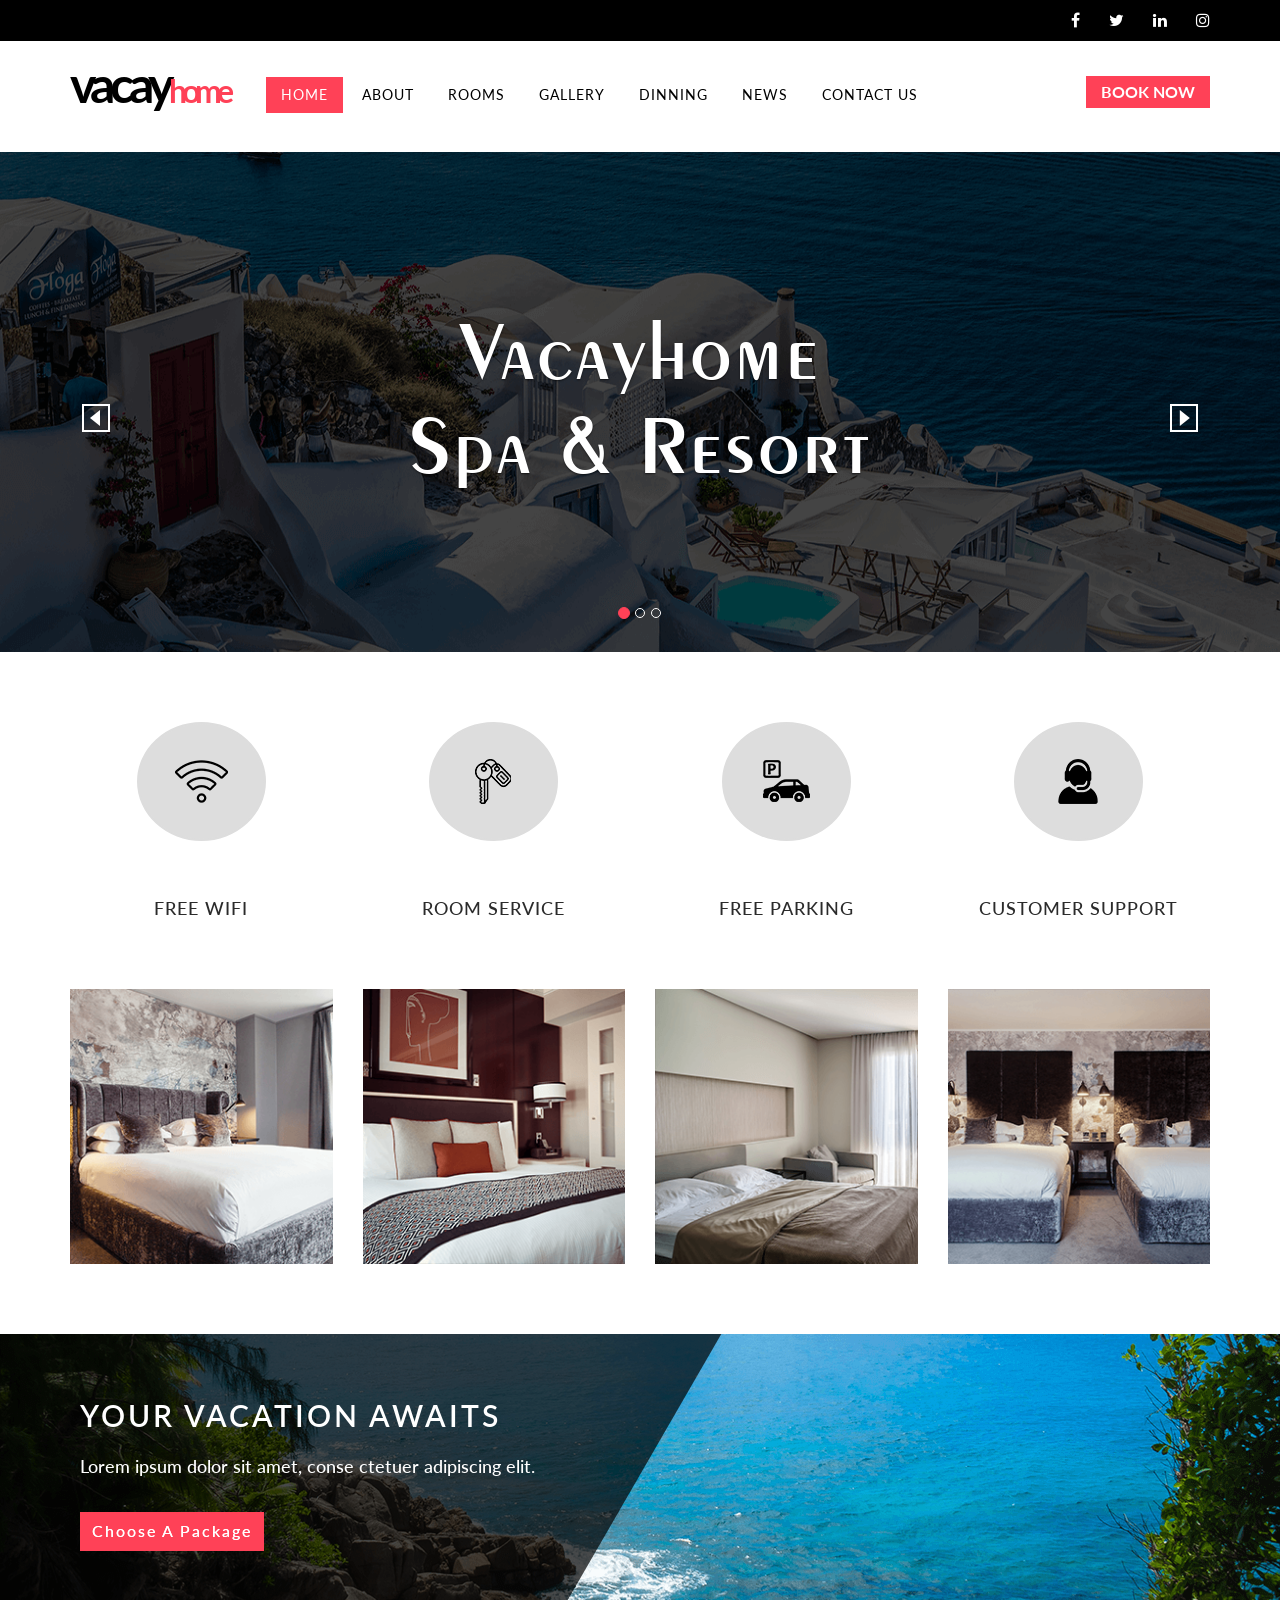
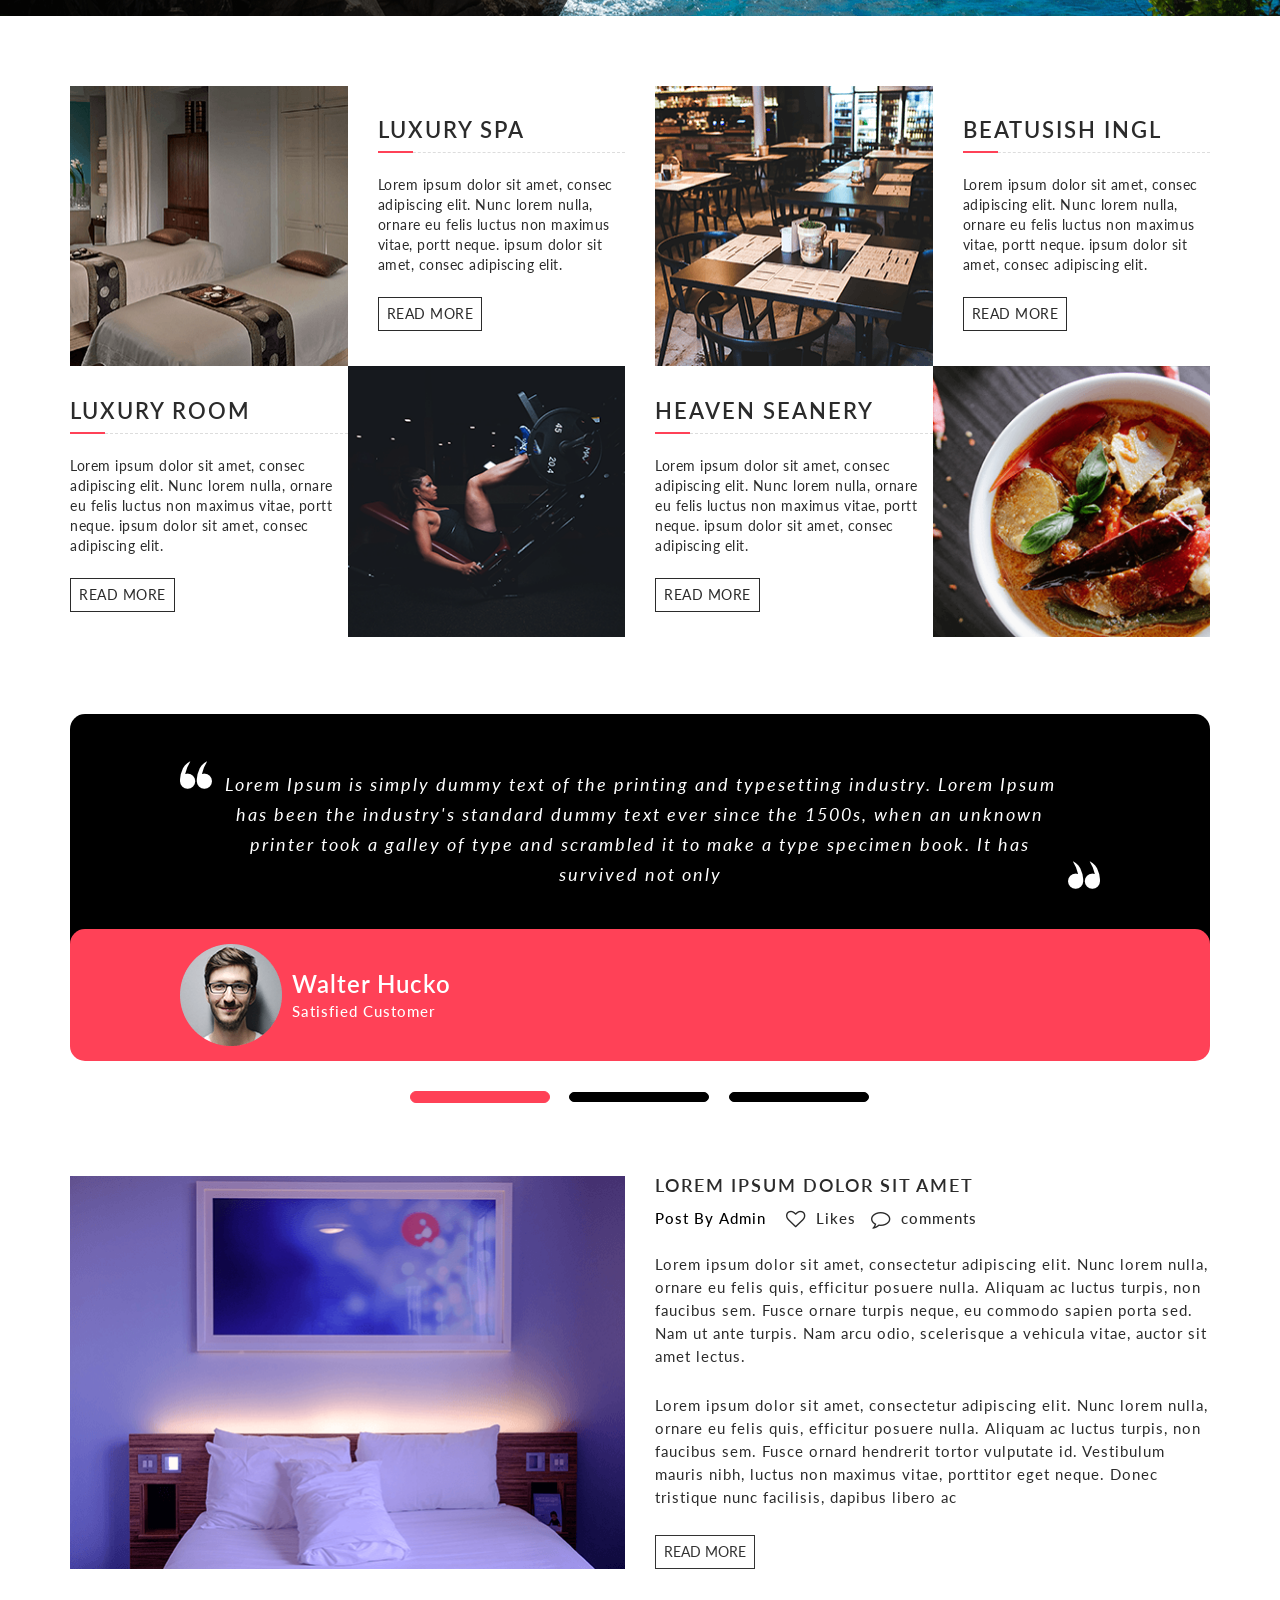
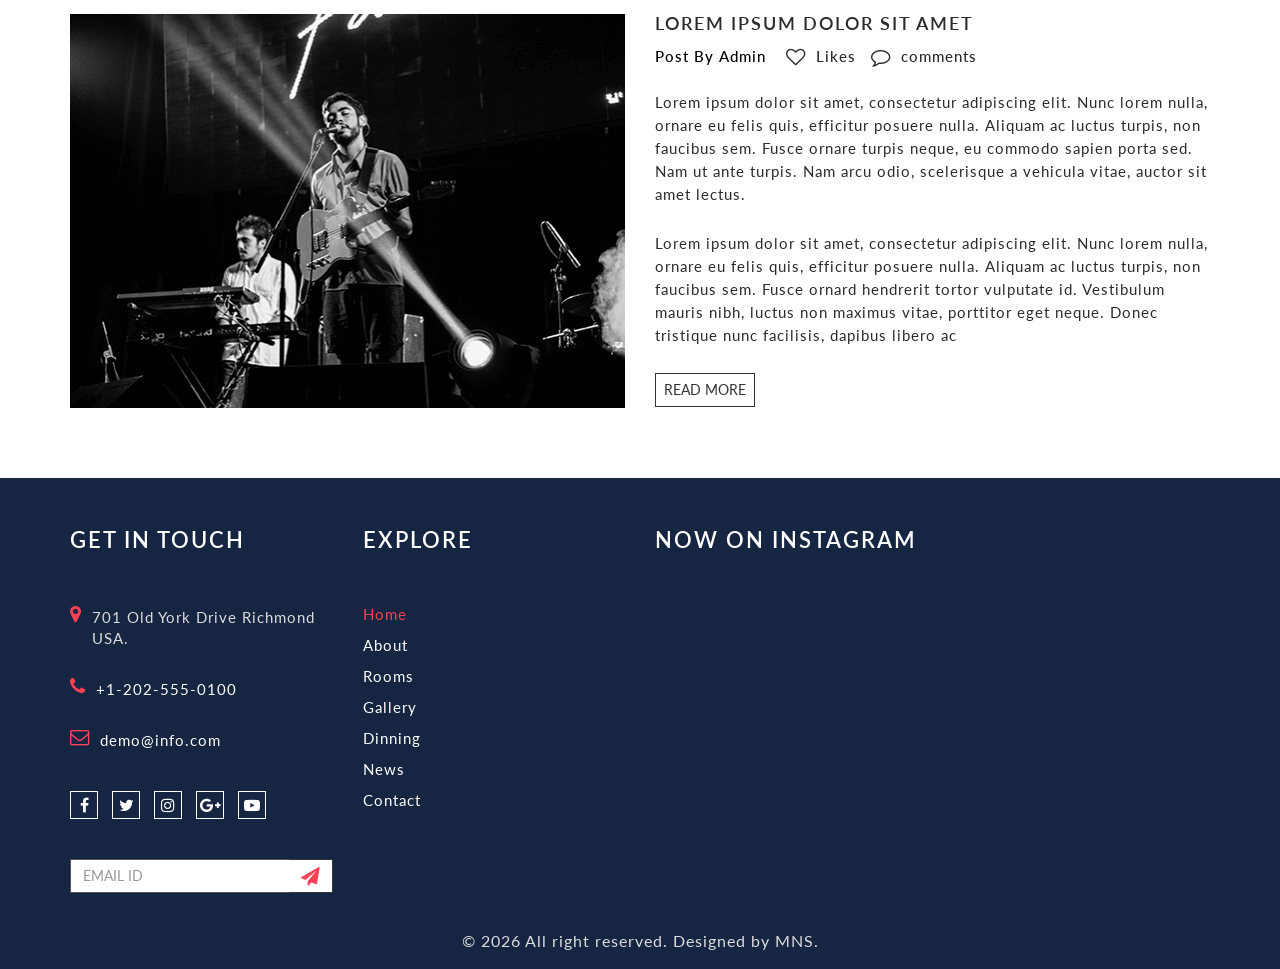
==== commit aa8095d0: "Add files via upload" ====
--- a/index.html
+++ b/index.html
@@ -480,7 +480,7 @@
                     </div>
 
                     <div class="copyright">
-                        &copy; 2016 All right reserved. Designed by MNS.
+                        &copy; 2026 All right reserved. Designed by MNS.
                     </div>
 
                 </div>
